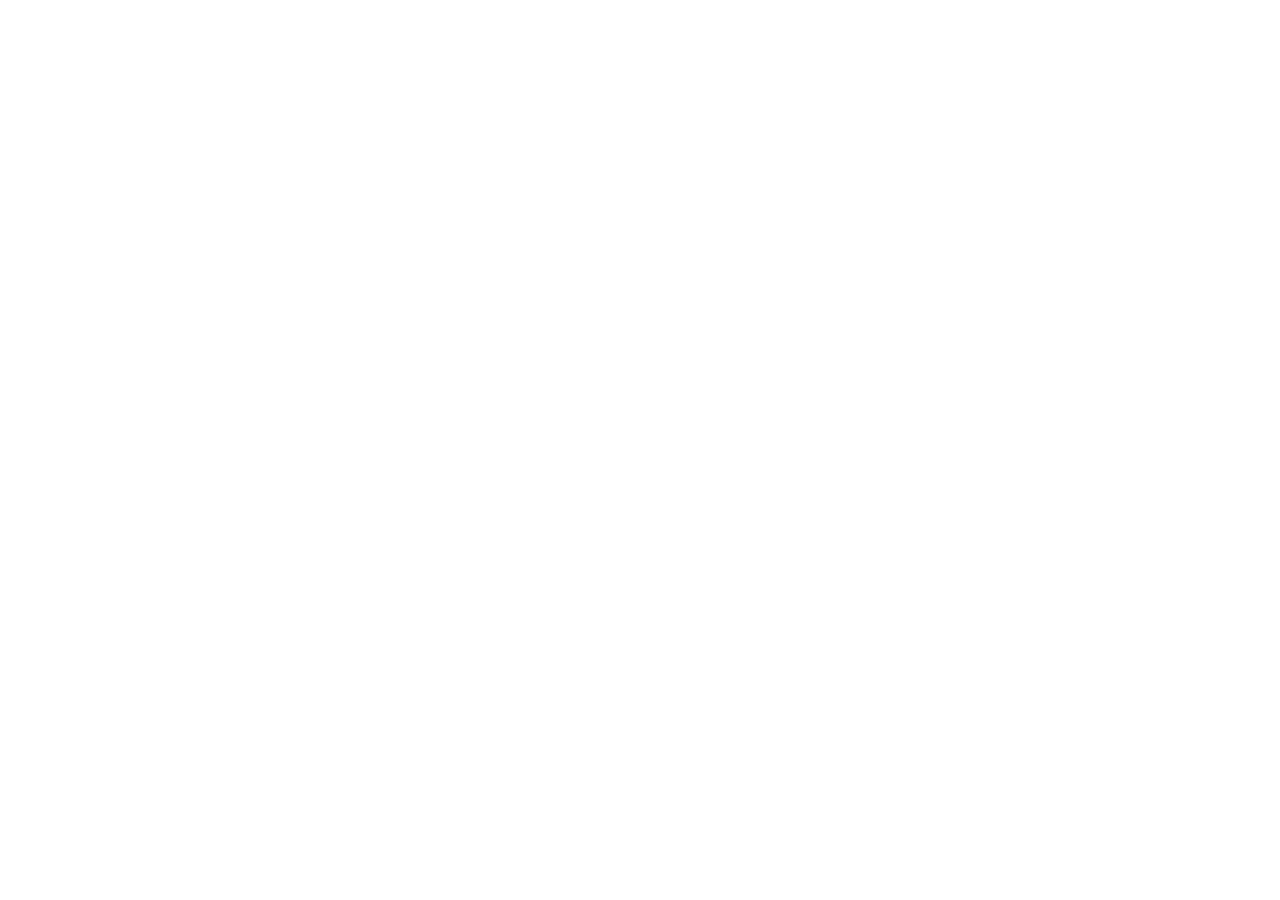
==== index.html @ f20edd65 "feat/ criação dos arquivos" ====
<!DOCTYPE html>
<html lang="en">
<head>
    <meta charset="UTF-8">
    <meta name="viewport" content="width=device-width, initial-scale=1.0">
    <link rel="stylesheet" href="style.css">
    <title>Aurora Construtora</title>
</head>
<body>
    <header>
        
    </header>
</body>
</html>
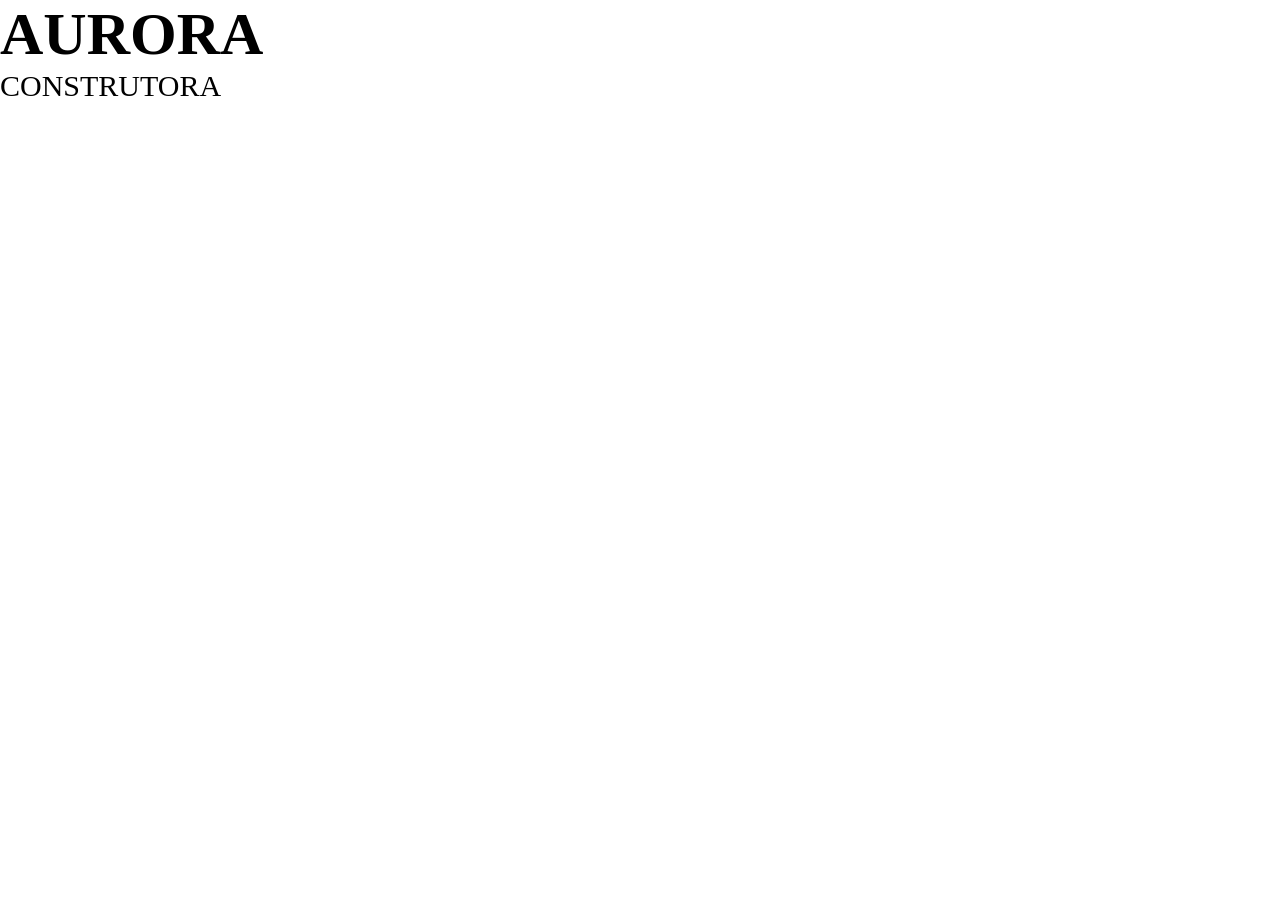
==== commit 0537df48: "fix/ começando a preparar o terreno" ====
--- a/index.html
+++ b/index.html
@@ -3,12 +3,15 @@
 <head>
     <meta charset="UTF-8">
     <meta name="viewport" content="width=device-width, initial-scale=1.0">
-    <link rel="stylesheet" href="style.css">
+    <link rel="stylesheet" href="./style/style.css">
     <title>Aurora Construtora</title>
 </head>
 <body>
-    <header>
-        
+    <header class="cabecalho">
+        <div class="titleHeader">
+            <h1>aurora</h1>
+            <p>construtora</p>
+        </div>
     </header>
 </body>
 </html>
--- a/style/style.css
+++ b/style/style.css
@@ -0,0 +1,23 @@
+:root{
+    --dourado: #BD9464;
+    
+}
+
+*{
+    padding: 0;
+    margin: 0;
+    box-sizing: border-box;
+}
+
+.cabecalho{
+    width: 100%;
+}
+
+.titleHeader{
+    font-size: 30px;
+    text-transform: uppercase;
+}
+
+.titleHeader h1{
+
+}
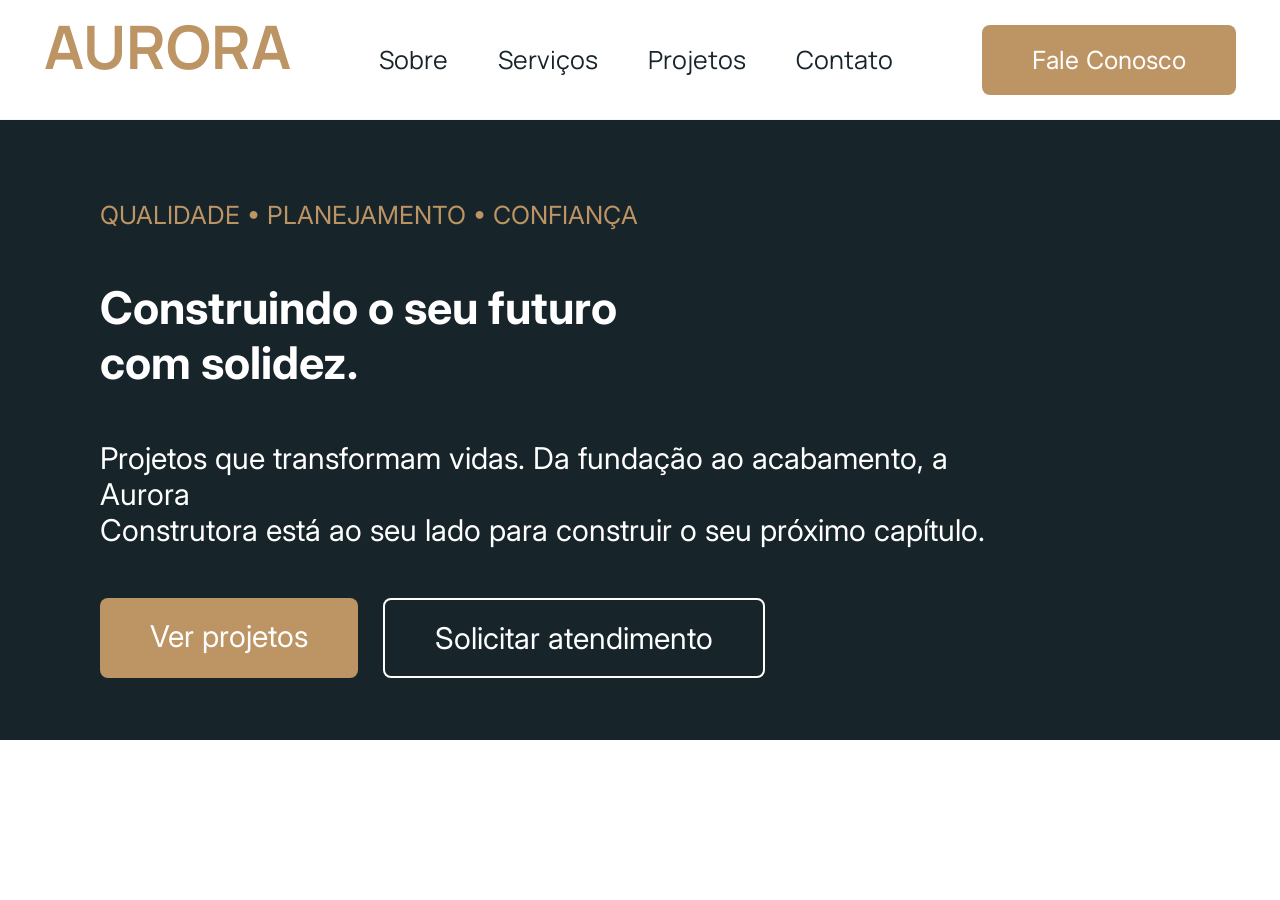
==== commit b92a959d: "fix/ add zap, e continuação da construção" ====
--- a/index.html
+++ b/index.html
@@ -5,6 +5,19 @@
     <meta name="viewport" content="width=device-width, initial-scale=1.0">
     <link rel="stylesheet" href="./style/style.css">
     <title>Aurora Construtora</title>
+
+    <script type="text/javascript">
+        window.onload = function(){
+        (function(d, script) {
+        script = d.createElement('script');
+        script.type = 'text/javascript';
+        script.async = true;
+        script.src = 'https://w.app/widget-v1/pmxGtQ.js';
+        d.getElementsByTagName('head')[0].appendChild(script);
+        }(document));
+        };
+    </script>
+
 </head>
 <body>
     <header class="cabecalho">
@@ -12,6 +25,32 @@
             <h1>aurora</h1>
             <p>construtora</p>
         </div>
+
+        <ul class="menu">
+            <li><a href="">Sobre</a></li>
+            <li><a href="">Serviços</a></li>
+            <li><a href="">Projetos</a></li>
+            <li><a href="">Contato</a></li>    
+        </ul>
+
+        <a class="buttonTalk" href="#">Fale Conosco</a>
     </header>
+
+    <main>
+        <section class="home">
+            <div class="conteudoHome">
+                <small>qualidade • planejamento • confiança</small>
+
+                <h1>Construindo o seu futuro <br>com solidez.</h1>
+
+                <p>Projetos que transformam vidas. Da fundação ao acabamento, a Aurora <br> Construtora está ao seu lado para construir o seu próximo capítulo.</p>
+
+                <div class="buttonsHome">
+                    <a href="" class="buttonBrown">Ver projetos</a>
+                    <a href="" class="buttonWhite">Solicitar atendimento</a>
+                </div>
+            </div>
+        </section>
+    </main>
 </body>
 </html>
--- a/style/style.css
+++ b/style/style.css
@@ -1,6 +1,15 @@
+@import url('https://fonts.googleapis.com/css2?family=Inter:ital,opsz,wght@0,14..32,100..900;1,14..32,100..900&display=swap');
+@import url('https://fonts.googleapis.com/css2?family=Inter:ital,opsz,wght@0,14..32,100..900;1,14..32,100..900&family=Manrope:wght@200..800&display=swap');
+
 :root{
-    --dourado: #BD9464;
-    
+    --brown: #BD9464;
+    --brown-hover: #b47d3e;
+    --dark-blue: #17242A;
+    --dark-blue-hover: #122b38;
+    --white: #fff;
+    --dark-green: #479457;
+    --font-body: "Inter", sans-serif; 
+    --font-title: "Manrope", sans-serif;
 }
 
 *{
@@ -11,13 +20,113 @@
 
 .cabecalho{
     width: 100%;
+    display: flex;
+    align-items: center;
+    justify-content: space-around;
+    border-bottom: 1px solid #f5f5f5;
+    position: fixed;
+    z-index: 1000;
+    top: 0%;
+    height: 120px;
+    background-color: var(--white);
 }
 
 .titleHeader{
     font-size: 30px;
     text-transform: uppercase;
+    font-family: var(--font-title);
 }
 
 .titleHeader h1{
+    color: var(--brown);
+}
 
+.titleHeader p{
+    font-size: 20px;
+}
+
+.menu{
+    display: flex;
+    list-style-type: none;
+    gap: 50px;
+    font-family: var(--font-title);
+    font-size: 25px;
+}
+
+.menu a{
+    text-decoration: none;
+    color: var(--dark-blue);
+    transition: 0.3s;
+}
+
+.menu a:hover{
+    color: var(--dark-blue-hover);
+}
+
+.buttonTalk{
+    font-size: 25px;
+    background-color: var(--brown);
+    text-decoration: none;
+    padding: 20px 50px;
+    border-radius: 8px;
+    color: var(--white);
+    font-family: var(--font-body);
+    transition: 0.3s;
+}
+
+.buttonTalk:hover{
+    background-color: var(--brown-hover);
+}
+
+main{
+    margin-top: 120px;
+}
+
+.home{
+    width: 100%;
+    display: grid;
+    grid-template-columns: 70% 30%;
+    background-color: var(--dark-blue);
+}
+
+.conteudoHome{
+    display: flex;
+    flex-direction: column;
+    width: 100%;
+    height: 540px;
+    margin-top: 80px;
+    margin-left: 100px;
+    font-family: var(--font-body);
+    font-size: 30px;
+    gap: 50px;
+}
+
+.conteudoHome small{
+    text-transform: uppercase;
+    color: var(--brown);
+}
+
+.conteudoHome h1, p{
+    color: var(--white);
+}
+
+.buttonsHome{
+    display: flex;
+    gap: 25px;
+}
+
+.buttonsHome a{
+    text-decoration: none;
+    color: var(--white);
+    padding: 20px 50px;
+}
+
+.buttonBrown{
+    background-color: var(--brown);
+    border-radius: 8px;
+}
+
+.buttonWhite{
+    border: 2px solid var(--white);
+    border-radius: 8px;
 }
